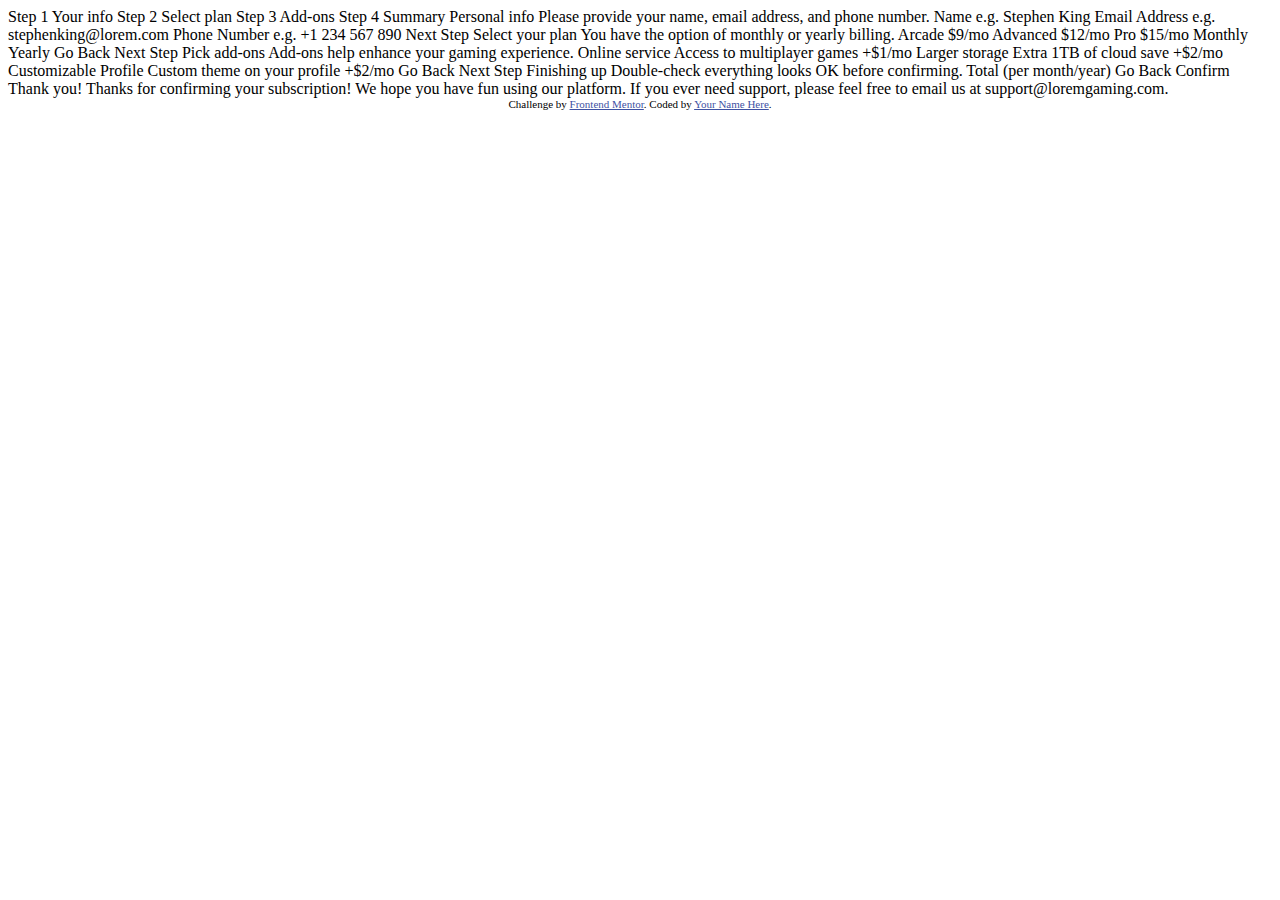
==== index.html @ 14da0c2b "Initial commit" ====
<!DOCTYPE html>
<html lang="en">
<head>
  <meta charset="UTF-8">
  <meta name="viewport" content="width=device-width, initial-scale=1.0"> <!-- displays site properly based on user's device -->

  <link rel="icon" type="image/png" sizes="32x32" href="./assets/images/favicon-32x32.png">
  
  <title>Frontend Mentor | Multi-step form</title>

  <!-- Feel free to remove these styles or customise in your own stylesheet 👍 -->
  <style>
    .attribution { font-size: 11px; text-align: center; }
    .attribution a { color: hsl(228, 45%, 44%); }
  </style>
</head>
<body>

  <!-- Sidebar start -->

  Step 1
  Your info

  Step 2
  Select plan

  Step 3
  Add-ons

  Step 4
  Summary

  <!-- Sidebar end -->

  <!-- Step 1 start -->

  Personal info
  Please provide your name, email address, and phone number.

  Name
  e.g. Stephen King

  Email Address
  e.g. stephenking@lorem.com

  Phone Number
  e.g. +1 234 567 890

  Next Step

  <!-- Step 1 end -->

  <!-- Step 2 start -->

  Select your plan
  You have the option of monthly or yearly billing.

  Arcade
  $9/mo

  Advanced
  $12/mo

  Pro
  $15/mo

  Monthly
  Yearly

  Go Back
  Next Step

  <!-- Step 2 end -->

  <!-- Step 3 start -->

  Pick add-ons
  Add-ons help enhance your gaming experience.

  Online service
  Access to multiplayer games
  +$1/mo

  Larger storage
  Extra 1TB of cloud save
  +$2/mo

  Customizable Profile
  Custom theme on your profile
  +$2/mo

  Go Back
  Next Step

  <!-- Step 3 end -->

  <!-- Step 4 start -->

  Finishing up
  Double-check everything looks OK before confirming.

  <!-- Dynamically add subscription and add-on selections here -->

  Total (per month/year)

  Go Back
  Confirm

  <!-- Step 4 end -->

  <!-- Step 5 start -->

  Thank you!

  Thanks for confirming your subscription! We hope you have fun 
  using our platform. If you ever need support, please feel free 
  to email us at support@loremgaming.com.

  <!-- Step 5 end -->
  
  <div class="attribution">
    Challenge by <a href="https://www.frontendmentor.io?ref=challenge" target="_blank">Frontend Mentor</a>. 
    Coded by <a href="#">Your Name Here</a>.
  </div>
</body>
</html>
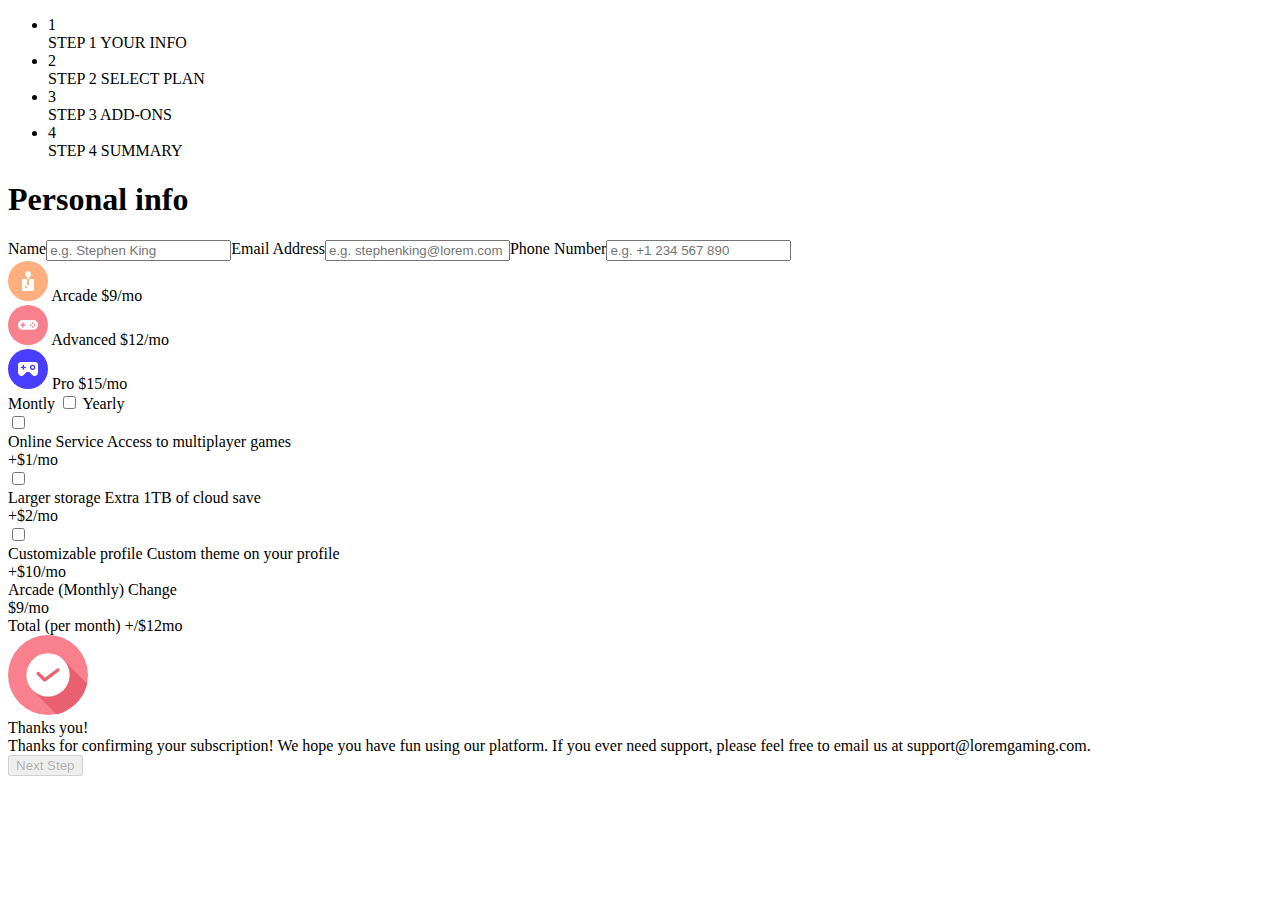
==== commit ac7ed4f1: "Update index.html" ====
--- a/index.html
+++ b/index.html
@@ -1,126 +1,185 @@
 <!DOCTYPE html>
 <html lang="en">
-<head>
-  <meta charset="UTF-8">
-  <meta name="viewport" content="width=device-width, initial-scale=1.0"> <!-- displays site properly based on user's device -->
+	<head>
+		<meta charset="UTF-8" />
+		<meta name="viewport" content="width=device-width, initial-scale=1.0" />
+		<link
+			rel="icon"
+			type="image/png"
+			sizes="32x32"
+			href="./assets/images/favicon-32x32.png"
+		/>
 
-  <link rel="icon" type="image/png" sizes="32x32" href="./assets/images/favicon-32x32.png">
-  
-  <title>Frontend Mentor | Multi-step form</title>
+		<title>Multi-step form</title>
 
-  <!-- Feel free to remove these styles or customise in your own stylesheet 👍 -->
-  <style>
-    .attribution { font-size: 11px; text-align: center; }
-    .attribution a { color: hsl(228, 45%, 44%); }
-  </style>
-</head>
-<body>
-
-  <!-- Sidebar start -->
-
-  Step 1
-  Your info
-
-  Step 2
-  Select plan
-
-  Step 3
-  Add-ons
-
-  Step 4
-  Summary
-
-  <!-- Sidebar end -->
-
-  <!-- Step 1 start -->
-
-  Personal info
-  Please provide your name, email address, and phone number.
-
-  Name
-  e.g. Stephen King
-
-  Email Address
-  e.g. stephenking@lorem.com
-
-  Phone Number
-  e.g. +1 234 567 890
-
-  Next Step
-
-  <!-- Step 1 end -->
-
-  <!-- Step 2 start -->
-
-  Select your plan
-  You have the option of monthly or yearly billing.
-
-  Arcade
-  $9/mo
-
-  Advanced
-  $12/mo
-
-  Pro
-  $15/mo
-
-  Monthly
-  Yearly
-
-  Go Back
-  Next Step
-
-  <!-- Step 2 end -->
-
-  <!-- Step 3 start -->
-
-  Pick add-ons
-  Add-ons help enhance your gaming experience.
-
-  Online service
-  Access to multiplayer games
-  +$1/mo
-
-  Larger storage
-  Extra 1TB of cloud save
-  +$2/mo
-
-  Customizable Profile
-  Custom theme on your profile
-  +$2/mo
-
-  Go Back
-  Next Step
-
-  <!-- Step 3 end -->
-
-  <!-- Step 4 start -->
-
-  Finishing up
-  Double-check everything looks OK before confirming.
-
-  <!-- Dynamically add subscription and add-on selections here -->
-
-  Total (per month/year)
-
-  Go Back
-  Confirm
-
-  <!-- Step 4 end -->
-
-  <!-- Step 5 start -->
-
-  Thank you!
-
-  Thanks for confirming your subscription! We hope you have fun 
-  using our platform. If you ever need support, please feel free 
-  to email us at support@loremgaming.com.
-
-  <!-- Step 5 end -->
-  
-  <div class="attribution">
-    Challenge by <a href="https://www.frontendmentor.io?ref=challenge" target="_blank">Frontend Mentor</a>. 
-    Coded by <a href="#">Your Name Here</a>.
-  </div>
-</body>
+		<link rel="stylesheet" href="styles.css" />
+	</head>
+	<body>
+		<section>
+			<div class="wrapper">
+				<div class="card-container">
+					<div class="steps-container">
+						<ul>
+							<li class="step">
+								<span class="step-number">1</span>
+								<div class="step-container">
+									<span>STEP 1</span>
+									<span id="step-name">YOUR INFO</span>
+								</div>
+							</li>
+							<li class="step">
+								<span class="step-number">2</span>
+								<div class="step-container">
+									<span>STEP 2</span>
+									<span id="step-name">SELECT PLAN</span>
+								</div>
+							</li>
+							<li class="step">
+								<span class="step-number">3</span>
+								<div class="step-container">
+									<span>STEP 3</span>
+									<span id="step-name">ADD-ONS</span>
+								</div>
+							</li>
+							<li class="step">
+								<span class="step-number">4</span>
+								<div class="step-container">
+									<span>STEP 4</span>
+									<span id="step-name">SUMMARY</span>
+								</div>
+							</li>
+						</ul>
+					</div>
+					<div class="form-container">
+						<!-- * Titles -->
+							<h1 id="form-title"></h1>
+							<span id="form-description">
+								
+							</span>
+						<form id="multiStepForm">
+							<!-- * Step  1 -->
+							<div class="form-wrapper">
+								<div class="personal-data">
+									<label for="name">Name</label>
+									<!-- required -->
+									<input
+									type=""
+									name="name"
+									placeholder="e.g. Stephen King"
+									id="nameField"
+									/>
+									<label for="email">Email Address</label>
+									<!-- required -->
+									<input
+									type="text"
+									name="email"
+									placeholder="e.g. stephenking@lorem.com"
+									id="emailField"
+									/>
+									<label for="phone">Phone Number</label>
+									<!-- required -->
+									<input
+									type="number"
+									name="phone"
+									placeholder="e.g. +1 234 567 890"
+									id="phoneField"
+									/>
+								</div>
+							<!-- * Step  1 finished -->
+							<!-- * frequency section -->
+							<div class="frequency-step">
+								<div class="frequency-container">
+									<div class="package-container" data-coreSubs="arcade" data-active="false">
+										<img src="./assets/images/icon-arcade.svg" alt=":(" />
+										<span id="service">Arcade</span>
+										<span id="service-cost">$9/mo</span>
+									</div>
+									<div class="package-container" data-coreSubs="advanced" data-active="false">
+										<img src="./assets/images/icon-advanced.svg" alt=":(" />
+										<span id="service">Advanced</span>
+										<span id="service-cost">$12/mo</span>
+									</div>
+									<div class="package-container" data-coreSubs="pro" data-active="false">
+										<img src="./assets/images/icon-pro.svg" alt=":(" />
+										<span id="service">Pro</span>
+										<span id="service-cost">$15/mo</span>
+									</div>
+								</div>
+								<div>
+									<span>Montly</span>
+									<input id="toggle-switch" type="checkbox" value="monthly" title="input"/>
+									<span>Yearly</span>
+								</div>
+							</div>
+							<!-- * frequency section -->
+							<div class="add-on-step">
+								<div class="add-on">
+									<input type="checkbox" class="addOnInput" title="input"/>
+									<div class="addon-description">
+										<span>Online Service</span>
+										<span>Access to multiplayer games</span>
+									</div>
+									<span id="addOnCost" data-addon="onlineService">+$1/mo</span>
+								</div>
+								<div class="add-on">
+									<input type="checkbox" class="addOnInput" title="input"/>
+									<div class="addon-description">
+										<span>Larger storage</span>
+										<span>Extra 1TB of cloud save</span>
+									</div>
+									<span id="addOnCost" data-addon="largerStorage">+$2/mo</span>
+								</div>
+								<div class="add-on">
+									<input type="checkbox" class="addOnInput" title="input"/>
+									<div class="addon-description">
+										<span>Customizable profile</span>
+										<span>Custom theme on your profile</span>
+									</div>
+									<!-- TODO: Remove after fix -->
+									<span id="addOnCost" data-addon="customProfile">+$10/mo</span>
+								</div>
+							</div>
+							<!-- * Frequency section finish -->
+							<!-- * TOTAL -->
+							<div class="finish-step">
+								<div class="resume">
+									<div>
+										<div>
+											<span id="resume-core"> Arcade (Monthly) </span>
+											<span id="resume-back"> Change </span>
+										</div>
+										<div id="core-price">$9/mo</div>
+									</div>
+									<div id="addOnServices">
+									</div>
+								</div>
+								<div class="total-container">
+									<span>Total (per month)</span>
+									<span id="total">+/$12mo</span>
+								</div>
+							</div>
+							<!-- * TOTAL -->
+							<!-- * THANKS -->
+							<div class="thank-you">
+								<img src="./assets/images/icon-thank-you.svg" alt="" />
+								<div>Thanks you!</div>
+								<div>
+									Thanks for confirming your subscription! We hope you have fun
+									using our platform. If you ever need support, please feel free
+									to email us at support@loremgaming.com.
+								</div>
+							</div>
+							<!-- * THANKS -->
+							<!-- * final button clear purple => class="confirm-btn" -->
+							<div id="mobileBackground">
+								<button id="next" value="1" type="submit">Next Step</button>
+								<button id="back" value="back" type="button">Go back</button>
+							</div>
+						</form>
+					</div>
+				</div>
+			</div>
+		</section>
+	</body>
+	<script src="./index.js" type="module"></script>
 </html>
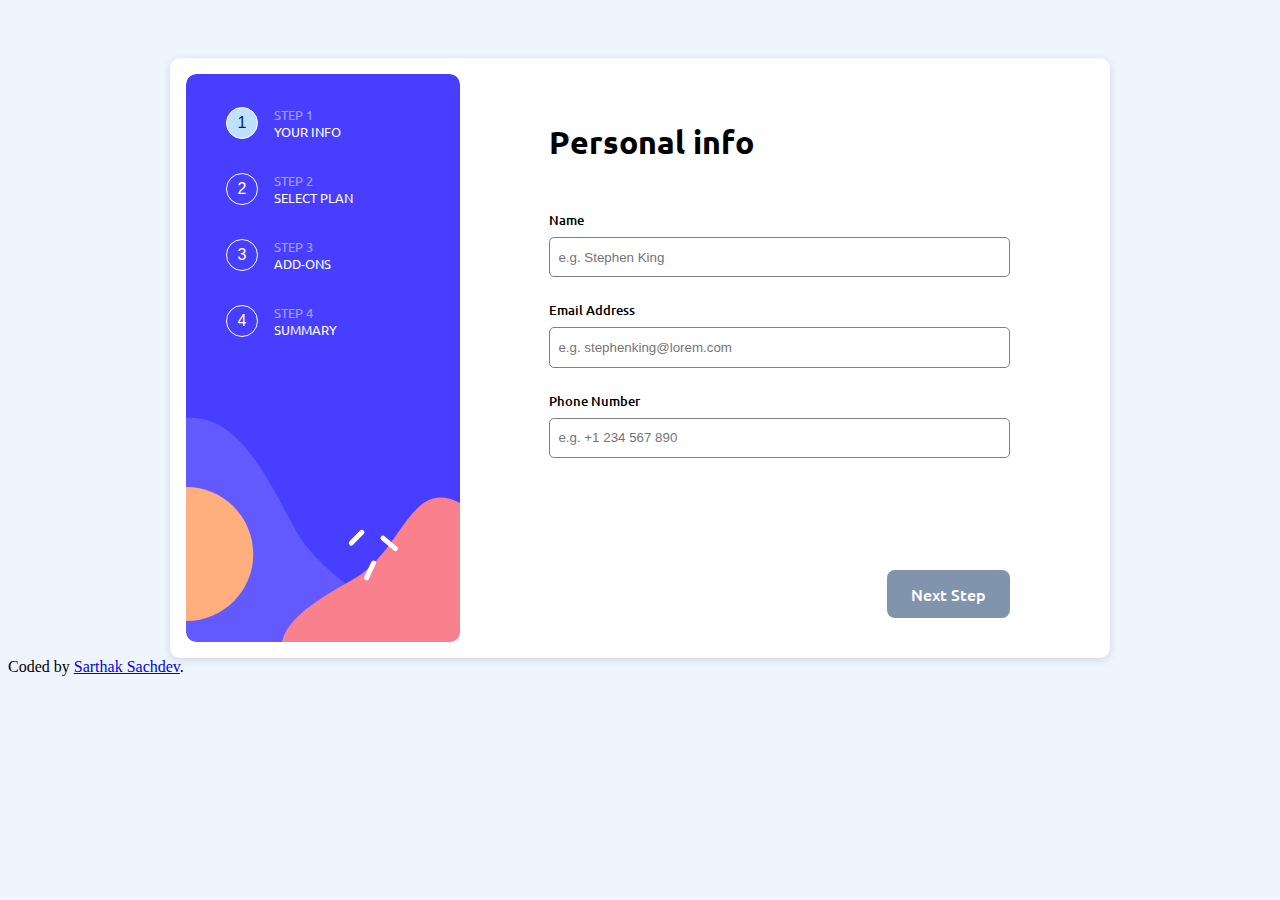
==== commit 38bce9f6: "Update index.html" ====
--- a/index.html
+++ b/index.html
@@ -10,7 +10,7 @@
 			href="./assets/images/favicon-32x32.png"
 		/>
 
-		<title>Multi-step form</title>
+		<title>Multi-step form component</title>
 
 		<link rel="stylesheet" href="styles.css" />
 	</head>
@@ -180,6 +180,9 @@
 				</div>
 			</div>
 		</section>
+		<footer class="attribution">
+    			Coded by <a href="https://github.com/SartHak-0-Sach" target="_blank">Sarthak Sachdev</a>.
+  		</footer>
+	<script src="./index.js" type="module"></script>
 	</body>
-	<script src="./index.js" type="module"></script>
 </html>
--- a/styles.css
+++ b/styles.css
@@ -0,0 +1,751 @@
+@font-face {
+	font-family: "UbuntuBold";
+	src: url(./assets/fonts/Ubuntu-Bold.ttf);
+}
+@font-face {
+	font-family: "UbuntuMedium";
+	src: url(./assets/fonts/Ubuntu-Medium.ttf);
+}
+@font-face {
+	font-family: "UbuntuRegular";
+	src: url(./assets/fonts/Ubuntu-Regular.ttf);
+}
+@font-face {
+	font-family: "UbuntuLight";
+	src: url(./assets/fonts/Ubuntu-Light.ttf);
+}
+
+:root {
+	--bodyback: white;
+	--label1: black;
+	--label2: white;
+	--ballcolor: white;
+	--ballcolor2: black;
+}
+
+body {
+	background-color: #eef5ff;
+}
+section {
+	display: flex;
+	align-items: center;
+}
+
+.wrapper {
+	padding-top: 50px;
+	display: flex;
+	justify-content: center;
+	align-items: center;
+	margin: auto;
+	width: 940px;
+	height: 600px;
+}
+
+.card-container {
+	/* box-shadow: rgba(100, 100, 111, 0.2) 0px 7px 29px 0px; */
+	box-shadow: rgba(99, 99, 99, 0.2) 0px 2px 8px 0px;
+	height: 100%;
+	background-color: #ffffff;
+	border-radius: 10px;
+	display: flex;
+	flex-direction: row;
+	align-items: center;
+	justify-content: center;
+	position: relative;
+	width: 940px;
+}
+
+.steps-container {
+	flex-shrink: 0;
+	width: 274px;
+	height: 568px;
+	background-image: url(./assets/images/bg-sidebar-desktop.svg);
+	background-size: cover;
+	background-repeat: no-repeat;
+	border-radius: 10px;
+	color: white;
+	position: absolute;
+	left: 1rem;
+}
+
+.steps-container ul {
+	list-style: none;
+}
+
+.step {
+	display: flex;
+	flex-direction: row;
+	align-items: center;
+}
+
+.step-number {
+	border-radius: 50%;
+	width: 1.5rem;
+	height: 1.5rem;
+	padding: 3px;
+	border: 1px solid white;
+	color: white;
+	display: flex;
+	justify-content: center;
+	align-items: center;
+	font: 1rem Arial, "UbuntuMedium";
+	margin-right: 1rem;
+}
+
+.step-number-active {
+	background-color: #bee2fd;
+	color: #022959;
+}
+
+.step-container {
+	display: flex;
+	flex-direction: column;
+	font-family: "UbuntuMedium";
+	margin: 1rem 0;
+}
+
+.step-container span {
+	font-size: 0.8rem;
+	opacity: 0.5;
+	font-family: "UbuntuRegular";
+}
+
+.step-container #step-name {
+	opacity: 1;
+}
+
+.form-container {
+	/* background-color: red; */
+	display: flex;
+	flex-direction: column;
+	position: absolute;
+	right: 6.25rem;
+	top: 4rem;
+	bottom: 0.5rem;
+	width: 49%;
+	flex-grow: 3;
+}
+
+form {
+	margin-bottom: 130px;
+	margin-top: 40px;
+}
+
+.form-wrapper {
+	display: flex;
+	flex-direction: column;
+	width: 100%;
+}
+.form-wrapper .personal-data {
+	display: none;
+	flex-direction: column;
+}
+
+#form-title {
+	font-family: "UbuntuBold";
+	margin: 0 0 0.5rem 0;
+}
+
+#form-description {
+	font-family: "UbuntuMedium";
+	opacity: 0.3;
+}
+
+form label {
+	font-family: "UbuntuMedium";
+	font-size: 0.8rem;
+	margin-bottom: 0.5rem;
+}
+
+form input {
+	height: 2rem;
+	border-radius: 5px;
+	border: 0.5px gray solid;
+	margin-bottom: 1.5rem;
+	padding: 0.2rem 0.5rem;
+}
+
+textarea:focus,
+input:focus {
+	outline: none;
+}
+
+.invalid-form-field {
+	border: 0.5px red solid;
+	background-color: rgb(255, 0, 0, 0.03);
+}
+
+.valid-form-field {
+	border: 0.5px #008200 solid;
+	background-color: rgb(0, 180, 0, 0.09);
+}
+.valid-form-field::after {
+	content: "Hola";
+	position: absolute;
+	width: 50px;
+	height: 50px;
+}
+
+form button {
+	background-color: #022959;
+	font-family: "UbuntuMedium";
+	color: white;
+	border-radius: 8px;
+	height: 48px;
+	width: 123px;
+	float: right;
+	outline: none;
+	border: none;
+	position: absolute;
+	bottom: 2rem;
+	right: 0;
+	font-size: 1rem;
+	cursor: pointer;
+}
+
+.disabled {
+	background-color: rgb(2, 41, 89, 0.5);
+}
+/* * Finish Step 1 */
+
+.frequency-container {
+	display: flex;
+	flex-direction: row;
+	position: relative;
+	margin-bottom: 2rem;
+	justify-content: space-between;
+}
+
+.package-container {
+	border: 0.1rem solid #d6d9e6;
+	height: 160px;
+	width: 138px;
+	border-radius: 8px;
+	display: flex;
+	flex-direction: column;
+	cursor: pointer;
+}
+
+.package-container:hover {
+	background-color: rgb(72, 62, 255, 0.03);
+	border: 0.1rem solid #483eff;
+}
+
+.package-container-active {
+	background-color: rgb(72, 62, 255, 0.03);
+	border: 0.1rem solid #483eff !important;
+}
+
+.package-container img {
+	width: 40px;
+	height: 40px;
+	margin: 1rem;
+}
+
+.package-container span {
+	font-size: 1.1rem;
+	font-family: "UbuntuRegular";
+	margin-left: 1rem;
+}
+
+#service {
+	margin-top: 1rem;
+}
+#service-cost {
+	margin-top: 0.5rem;
+	font-weight: lighter;
+	opacity: 0.3;
+}
+
+.frequency-step {
+	display: none;
+	flex-direction: column;
+}
+
+.frequency-container ~ div {
+	border-radius: 0.8rem;
+	background-color: rgb(72, 62, 255, 0.03);
+	display: flex;
+	align-items: center;
+	justify-content: center;
+	padding: 1rem;
+	font-family: "UbuntuMedium";
+	height: 1rem;
+}
+
+#toggle-switch {
+	appearance: none;
+	position: relative;
+	width: 38px;
+	height: 20px;
+	border-radius: 25px;
+	background-color: #022959;
+	transition: background 0.3s;
+	outline: none;
+	cursor: pointer;
+	margin: 0;
+	border: none;
+	margin-inline: 2rem;
+}
+
+#toggle-switch::after {
+	content: "";
+	position: absolute;
+	top: 50%;
+	left: 30%;
+	transform: translate(-50%, -50%);
+	border-radius: 50%;
+	height: 0.75rem;
+	width: 0.75rem;
+	background-color: white;
+	transition: left 0.3s;
+}
+
+#toggle-switch:checked {
+	background-color: #022959;
+}
+
+#toggle-switch:checked::after {
+	left: 70%;
+}
+
+#back {
+	left: 0rem;
+	position: absolute;
+	background-color: transparent;
+	color: #9699aa;
+	font-family: "UbuntuRegular";
+	cursor: pointer;
+	width: fit-content;
+	padding: 0;
+}
+
+.confirm-btn {
+	background-color: #483eff;
+}
+
+.add-on-step {
+	display: none;
+	flex-direction: column;
+}
+
+.add-on {
+	display: flex;
+	flex-direction: row;
+	align-items: center;
+	border: 1px;
+	border-radius: 10px;
+	border: 0.1rem solid #d6d9e6;
+	position: relative;
+	padding: 1rem 1.5rem;
+	margin-bottom: 1rem;
+	cursor: pointer;
+}
+
+.add-on:hover {
+	border: 0.1rem solid #483eff;
+	background-color: rgb(72, 62, 255, 0.03);
+}
+
+.add-on input {
+	/* appearance: none; */
+	margin-bottom: 0;
+	width: 20px;
+	height: 20px;
+	border-radius: 10%;
+	margin-right: 0.3rem;
+	border-radius: 10%;
+	border-style: solid;
+	border-width: 0.1rem;
+	border-color: gray;
+}
+
+.add-on input:hover {
+	cursor: pointer;
+}
+
+.add-on input:checked {
+	accent-color: #483eff;
+}
+
+.addon-description {
+	display: flex;
+	flex-direction: column;
+}
+
+.addon-description ~ span {
+	position: absolute;
+	right: 1rem;
+	color: #483eff;
+	font-family: "UbuntuRegular";
+	font-size: 0.9rem;
+}
+
+.addon-description > span {
+	font-family: "UbuntuRegular";
+	margin-left: 1rem;
+}
+
+.addon-description > span:nth-child(2) {
+	margin-top: 0.5rem;
+	opacity: 0.4;
+	font-family: "UbuntuRegular";
+}
+
+.finish-step {
+	display: none;
+	flex-direction: column;
+}
+
+.resume {
+	border-radius: 0.8rem;
+	background-color: rgb(72, 62, 255, 0.03);
+	display: flex;
+	flex-direction: column;
+	padding: 1.5rem 1.5rem 0rem 1.5rem;
+	font-family: "UbuntuMedium";
+	width: 26.063rem;
+	justify-content: space-around;
+}
+
+.resume > div:nth-child(1) {
+	display: flex;
+	flex-direction: row;
+	justify-content: space-between;
+	border-bottom: 1px solid rgb(151, 151, 151, 0.3);
+	padding-bottom: 1.5rem;
+}
+
+#core-price {
+	padding-top: 1rem;
+}
+
+.resume > div > div > span {
+	display: flex;
+	flex-direction: column;
+}
+
+#addOnServices {
+	padding-top: 1rem;
+}
+
+#addOnServices > div {
+	display: flex;
+	font-family: "UbuntuLight";
+	color: rgb(150, 153, 170, 0.9);
+	flex-direction: row !important;
+	justify-content: space-between;
+	flex-direction: column;
+}
+
+#addOnServices > div > span {
+	font-family: "UbuntuLight";
+	color: rgb(0, 0, 0);
+	flex-direction: row !important;
+	justify-content: space-between;
+}
+
+/*  * Change */
+.resume > div > div > span:nth-child(2) {
+	font-family: "UbuntuLight";
+	margin-top: 0.3rem;
+	width: auto;
+	font-weight: 500;
+	font-size: 15px;
+	display: inline-block;
+	color: rgb(150, 153, 170, 0.9);
+	border-bottom: 1px solid rgb(150, 153, 170, 0.9);
+	width: 3.2rem;
+	cursor: pointer;
+}
+
+.total-container {
+	display: flex;
+	flex-direction: row;
+	align-items: center;
+	justify-content: space-between;
+	margin-top: 1.5rem;
+	width: 26.875rem;
+	align-self: center;
+}
+
+.total-container > #total {
+	color: #483eff;
+	font-size: 1.5rem;
+	font-family: "UbuntuBold";
+}
+
+.total-container > span {
+	font-family: "UbuntuLight";
+	color: rgb(150, 153, 170, 0.9);
+	font-weight: 900;
+	cursor: pointer;
+}
+
+.thank-you {
+	display: none;
+	flex-direction: column;
+	align-content: center;
+	width: 450px;
+	height: 238px;
+}
+
+.thank-you > * {
+	width: 100%;
+	margin-top: 1rem;
+	margin-bottom: 1rem;
+}
+
+.thank-you img {
+	width: 80px;
+	height: 80px;
+	margin: auto;
+	margin-bottom: 1rem;
+	margin-top: 2.2rem;
+}
+
+.thank-you img + div {
+	text-align: center;
+	font-family: "UbuntuBold";
+	font-size: 2rem;
+	margin-bottom: 0;
+	margin-top: 1rem;
+}
+
+.thank-you > div + div {
+	text-align: center;
+	color: rgb(150, 153, 170);
+	font-family: "UbuntuRegular";
+	letter-spacing: 0.1px;
+	line-height: 28px;
+}
+
+@media (max-width: 450px) {
+	body {
+		margin: 0;
+		width: 100vw;
+		height: 100vh;
+	}
+
+	.wrapper {
+		padding-top: 0;
+	}
+
+	.card-container {
+		display: flex;
+		flex-direction: column;
+		box-shadow: none;
+		background-color: #eef5ff;
+		width: 100vw;
+		top: 0;
+		position: absolute;
+		/* right: 1rem; */
+	}
+
+	.steps-container {
+		position: absolute;
+		width: 100%;
+		left: 0;
+		top: 0;
+		height: 172px;
+		background-position-y: 87%;
+		background-size: cover;
+		border-radius: 0;
+	}
+
+	.steps-container ul {
+		display: flex;
+		justify-content: center;
+		margin-top: 8%;
+		padding-left: 0;
+	}
+
+	.form-container {
+		background-color: white;
+		right: auto;
+		top: 11%;
+		padding: 2rem 1.5rem 0.5rem 1.5rem;
+		margin: 0 auto;
+		height: fit-content;
+		width: 79%;
+		position: absolute;
+		border-radius: 1rem;
+		box-shadow: rgb(0 0 0 / 10%) -4px 9px 25px -6px;
+		overflow: visible;
+	}
+
+	.step-container {
+		display: none;
+	}
+
+	.step-number {
+		margin-inline: 0.5rem;
+		border: 1px solid white;
+		font-size: 0.8rem;
+	}
+
+	#form-title {
+		font-family: "UbuntuBold";
+		margin: 0 0 0.5rem 0;
+	}
+
+	#form-description {
+		font-family: "UbuntuRegular";
+		opacity: 0.3;
+		width: 102%;
+		letter-spacing: 0.03rem;
+	}
+
+	form {
+		margin-bottom: 0;
+	}
+
+	form button {
+		position: fixed;
+		bottom: 1.5rem;
+		right: 1rem;
+	}
+
+	#mobileBackground {
+		background-color: white;
+		width: 100%;
+		position: fixed;
+		bottom: 0;
+		height: 5rem;
+		left: 0;
+		padding-top: 0.5rem;
+	}
+
+	#back {
+		left: 1rem;
+	}
+
+	.form-wrapper .personal-data label {
+		font-family: "UbuntuMedium";
+	}
+
+	.form-wrapper .personal-data input {
+		background-color: white;
+		padding-inline: 1rem;
+		border-radius: 8px;
+		margin-bottom: 1rem;
+	}
+
+	.frequency-container {
+		display: flex;
+		flex-direction: column;
+		position: relative;
+		margin-bottom: 0;
+	}
+
+	.package-container {
+		width: 100%;
+		flex-direction: row;
+		display: grid;
+		grid-template-areas:
+			"b a"
+			"b c";
+		grid-template-columns: 70px 1fr;
+		height: 70px;
+		margin-bottom: 0.5rem;
+	}
+
+	.package-container img {
+		display: flex;
+		height: 40px;
+		width: 50px;
+		margin: auto;
+		grid-row: 1 / span 2;
+	}
+
+	.package-container #service {
+		grid-row: 1;
+		height: 0rem;
+		font-size: 1rem;
+		margin-top: 1rem;
+		margin-left: 0;
+	}
+
+	.package-container #service-cost {
+		margin-top: 0;
+		grid-row: 2;
+		font-size: 0.9rem;
+		margin-left: 0;
+	}
+
+	.frequency-container ~ div {
+		margin-top: 1.5rem;
+		margin-bottom: 1.5rem;
+	}
+
+	.resume {
+		width: auto;
+	}
+
+	.total-container {
+		width: 100%;
+		margin-top: 2rem;
+		margin-bottom: 0.5rem;
+	}
+
+	.total-container > #total {
+		font-size: 1rem;
+		position: absolute;
+		right: 3rem;
+	}
+
+	.total-container > span {
+		font-size: 1rem;
+		margin-left: 1rem;
+		margin-bottom: 1rem;
+	}
+
+	.thank-you {
+		width: 100%;
+		height: 300px !important;
+	}
+
+	.thank-you img {
+		width: 56px;
+		margin-bottom: 0;
+		margin-top: 0;
+		position: absolute;
+		padding-top: 4rem;
+		top: 0;
+		left: 40%;
+		margin-inline: auto !important;
+	}
+
+	.thank-you img + div {
+		font-size: 1.5rem;
+		margin-top: 4rem;
+	}
+
+	.thank-you > div + div {
+		font-family: "UbuntuLight";
+		line-height: 1.5rem;
+		width: 98%;
+		margin: auto;
+		margin-top: 1rem;
+	}
+
+	.addon-description {
+		margin-left: 1rem;
+	}
+
+	.addon-description > span {
+		margin-left: 0;
+		font-size: 0.9rem;
+	}
+	.addon-description > span:nth-child(2) {
+		margin-top: 0;
+		font-size: 0.7rem;
+	}
+
+	.addon-description ~ span {
+		font-size: 0.8rem;
+		height: 100%;
+		display: flex;
+		align-items: center;
+	}
+}
